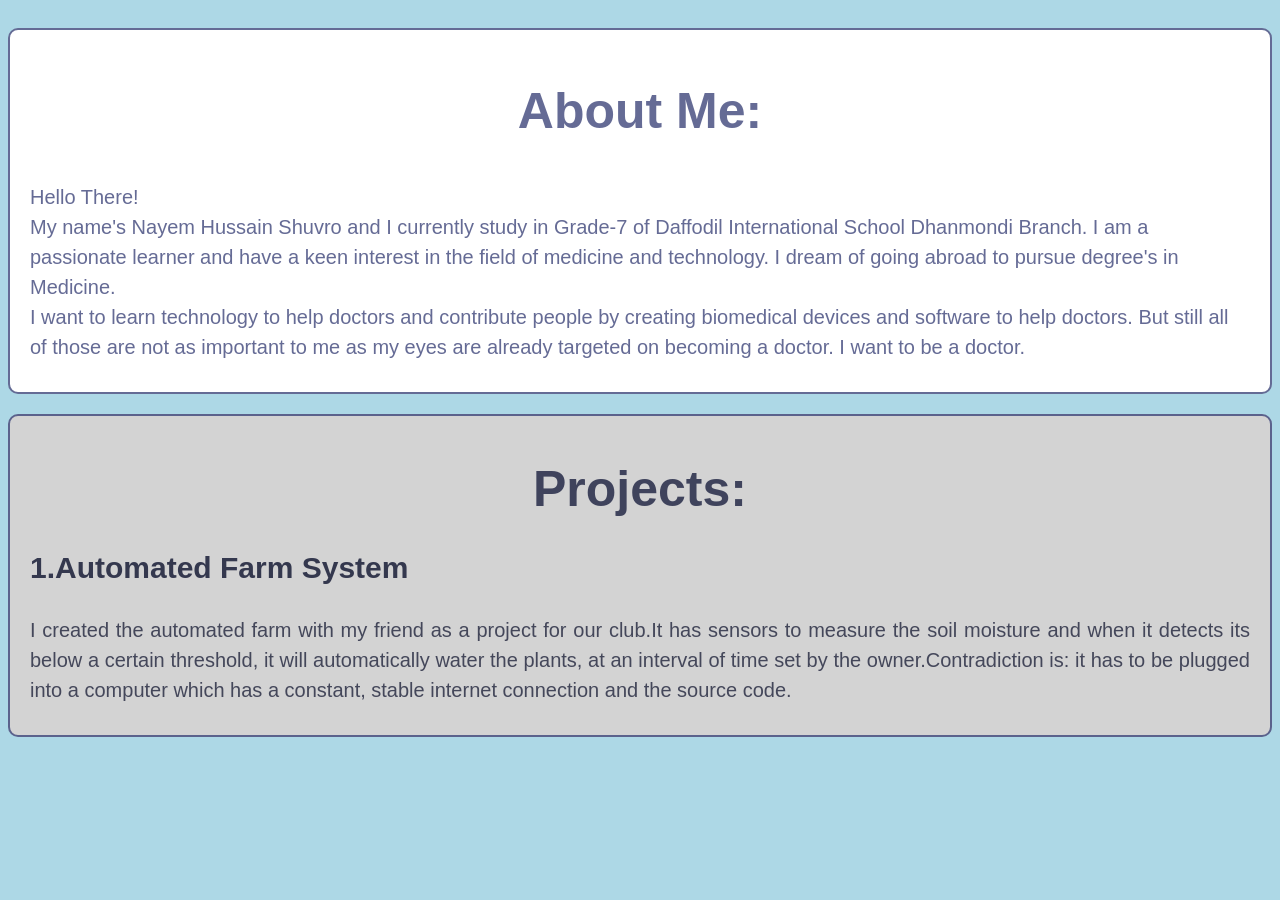
==== Portfolio/index.html @ 73f3c59e "Portfolio V1.1" ====
<!DOCTYPE html>
<html lang="en">
    <head>
        <title>Nayem Hussain Shuvro</title>
        <link rel="stylesheet" href="style.css">
    </head>
    <body>
    <div class="AboutMe">
        <h1>About Me:</h1>
        <p>Hello There!<br>
            My name's Nayem Hussain Shuvro and I currently study in Grade-7 of Daffodil International School Dhanmondi Branch. I am a passionate learner and have a keen interest in the field of medicine and technology. I dream of going abroad to pursue degree's in Medicine.<br>
            I want to learn technology to help doctors and contribute people by creating biomedical devices and software to help doctors. But still all of those are not as important to me as my eyes are already targeted on becoming a doctor. I want to be a doctor.
        </p>
    </div>

    <div class="Projects">
        <h1>Projects:</h1>
        <h3>1.Automated Farm System</h3>
        <p>I created the automated farm with my friend as a project for our club.It has sensors to measure the soil moisture and when it detects its below a certain threshold, it will automatically water the plants, at an interval of time set by the owner.Contradiction is: it has to be plugged into a computer which has a constant, stable internet connection and the source code.</p>
    </div>

       </body>
    
</html>
---- Portfolio/style.css ----
body {
    background-color: #add8e6;
    display: flex;
    flex-direction: column;
    align-items: center;
}

html {
    scroll-behavior: smooth;
}

.AboutMe {
    background-color: white;
    font-family: SegoeUI, Arial, Sans-serif;
    color: rgba(62, 70, 123, 0.8);
    font-size: 20px;
    padding: 10px 20px 10px 20px;
     transition: all 1s ease;
     margin-bottom: 20px;
     margin-top: 20px;
     line-height: 1.5;
     border-radius: 10px;
     border: 2px solid rgba(62, 70, 123, 0.8);
}

.AboutMe h1 {
    text-align: center;
    font-size: 50px;
    color: rgba(62, 70, 123, 0.8);
    font-weight: bolder;
}

.AboutMe:hover {
    background-color: lightgoldenrodyellow;
    color: rgba(36, 40, 67, 0.8);
    transform: translateY(-5px);
     box-shadow: 0 8px 18px rgb(0, 0, 0, 0.2);
     filter: drop-shadow(0 0 5px rgba(0, 0, 0, 0.5));
}

.Projects {
    background-color: lightgray;
    font-family: ArialBlack;
    color: rgba(62, 70, 123, 0.8);
    font-size: 20px;
    padding: 10px 20px 10px 20px;
    font-family: SegoeUI, Arial, Sans-serif;
    transition: all 1s ease;
     margin-bottom: 20px;
    border-radius: 10px;
    border: 2px solid rgba(62, 70, 123, 0.8);
}

.Projects h1 {
    text-align: center;
    font-size: 50px;
    color: rgba(26, 31, 62, 0.8);
    font-weight: bolder;
}

.Projects h3 {
    text-align: left;
    font-size: 30px;
    color: rgba(12, 17, 45, 0.8);
}

.Projects p {
    text-align: justify;
    font-size: 20px;
    color: rgba(33, 36, 60, 0.8);
    line-height: 1.5;
}

.Projects:hover {
    background-color: lightgoldenrodyellow;
    color: rgba(36, 40, 67, 0.8);
     transform: translateY(-5px);
    box-shadow: 0 12px 30px rgba(0,0,0,0.2);
     filter: drop-shadow(0 0 5px rgba(0, 0, 0, 0.5));
}
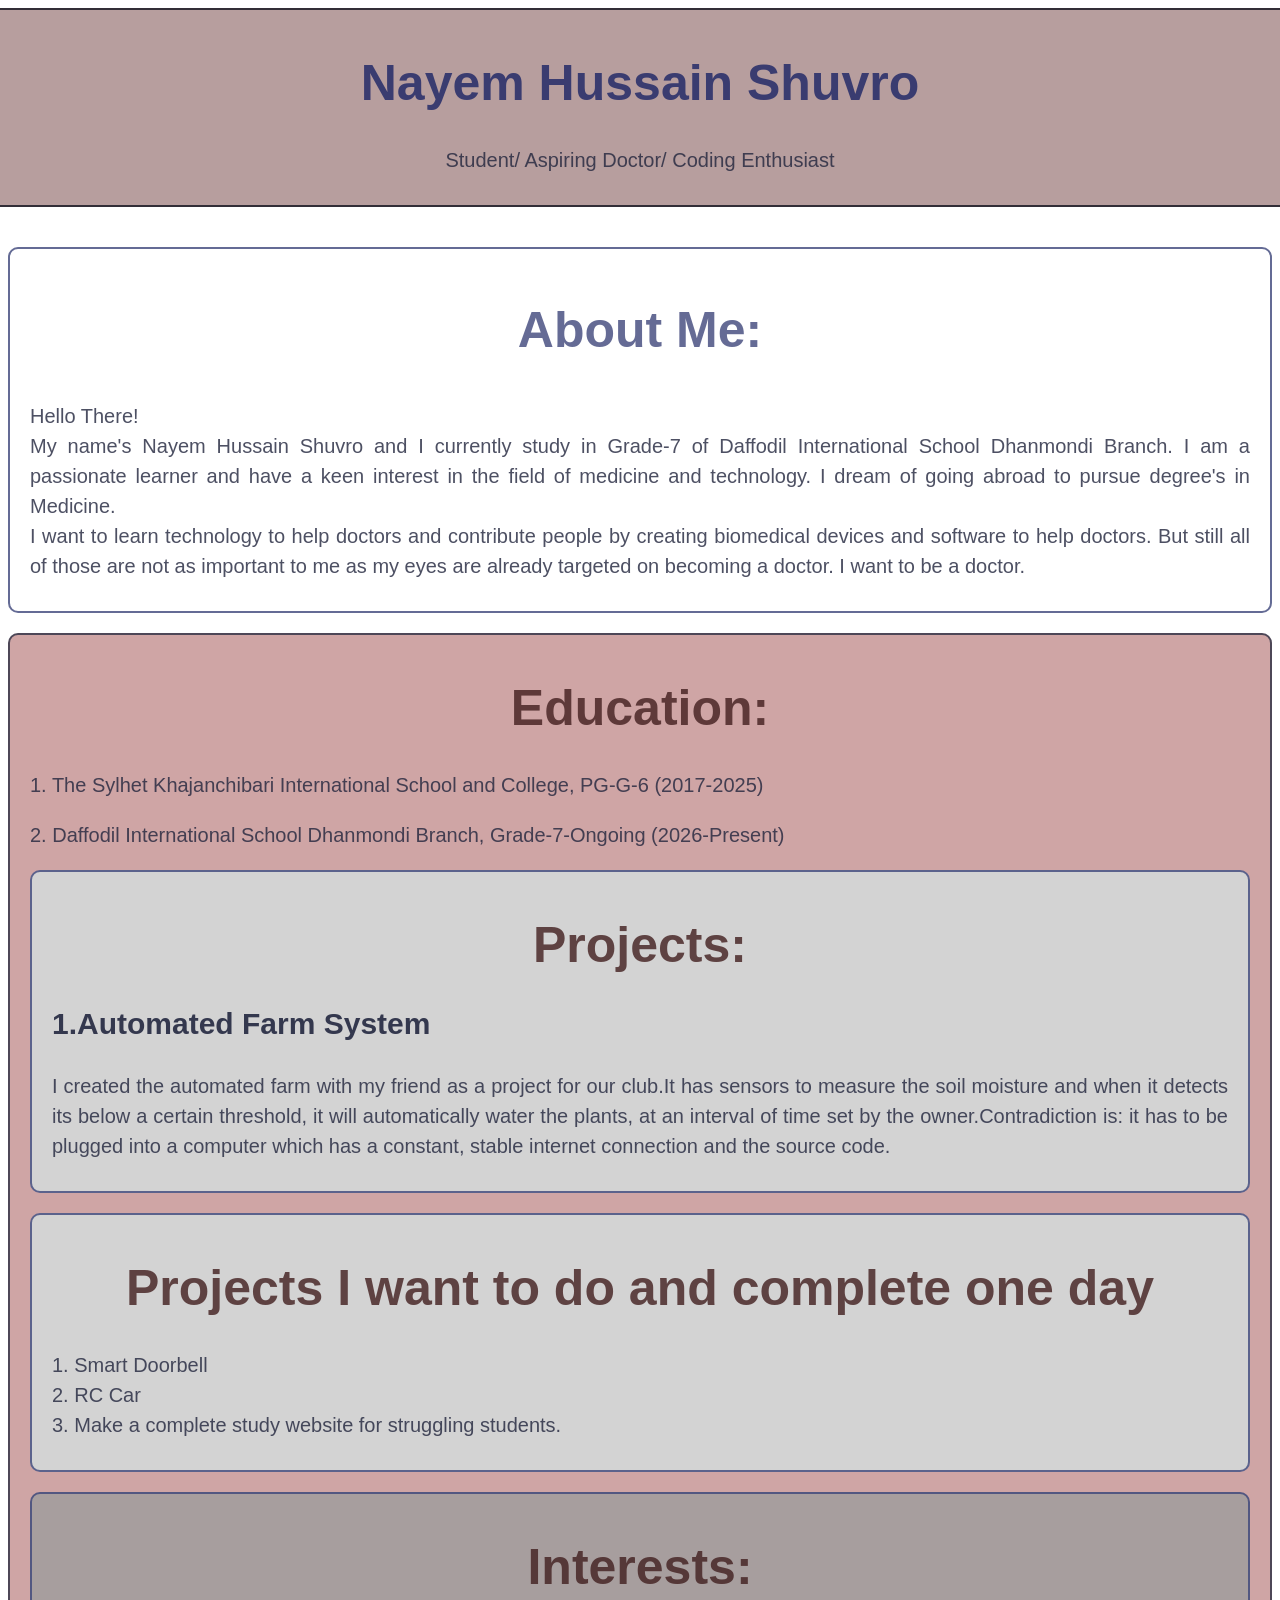
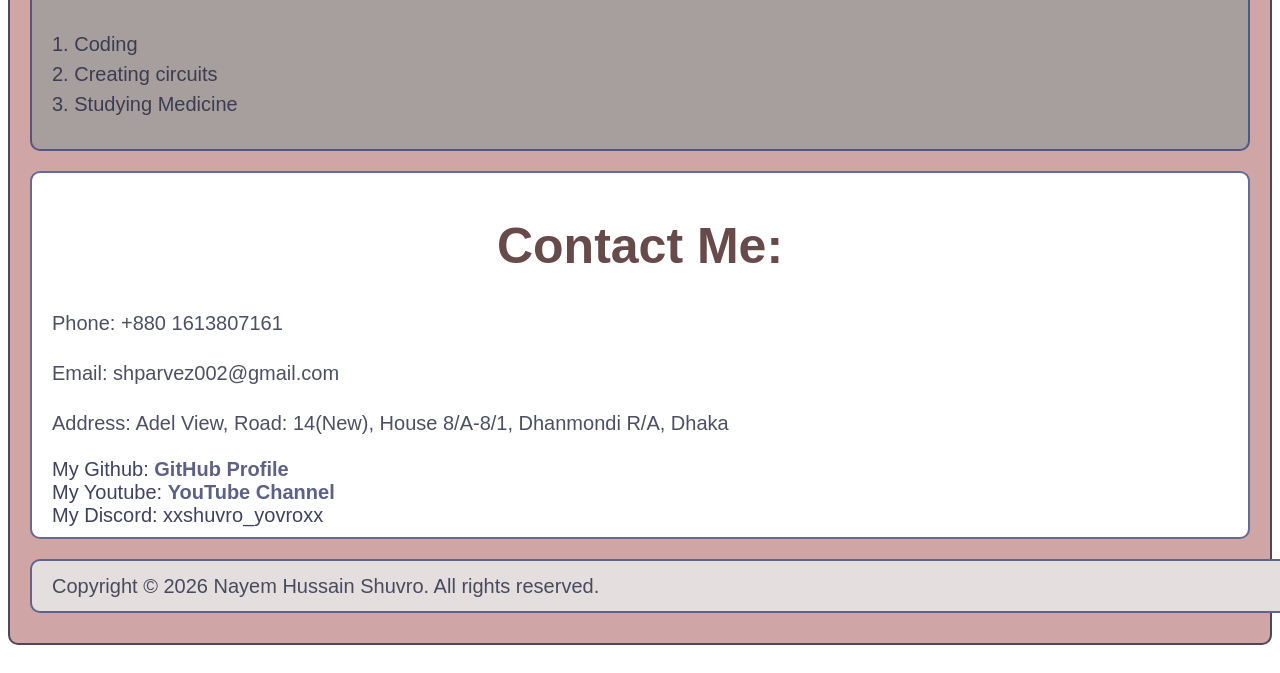
==== commit 7dd80657: "Portfolio V1.2" ====
--- a/Portfolio/index.html
+++ b/Portfolio/index.html
@@ -5,6 +5,12 @@
         <link rel="stylesheet" href="style.css">
     </head>
     <body>
+
+<div class="starting">
+    <h1>Nayem Hussain Shuvro</h1>
+    <p>Student/ Aspiring Doctor/ Coding Enthusiast</p>
+</div>
+
     <div class="AboutMe">
         <h1>About Me:</h1>
         <p>Hello There!<br>
@@ -13,12 +19,41 @@
         </p>
     </div>
 
+<div class="Education">
+    <h1>Education:</h1>
+    <p>1. The Sylhet Khajanchibari International School and College, PG-G-6 (2017-2025) </p>
+    <p>2. Daffodil International School Dhanmondi Branch, Grade-7-Ongoing (2026-Present)</p>
+
     <div class="Projects">
         <h1>Projects:</h1>
         <h3>1.Automated Farm System</h3>
         <p>I created the automated farm with my friend as a project for our club.It has sensors to measure the soil moisture and when it detects its below a certain threshold, it will automatically water the plants, at an interval of time set by the owner.Contradiction is: it has to be plugged into a computer which has a constant, stable internet connection and the source code.</p>
     </div>
 
-       </body>
-    
-</html>+    <div class="Projects2">
+        <h1>Projects I want to do and complete one day</h1>
+        <p>1. Smart Doorbell<br>2. RC Car<br>3. Make a complete study website for struggling students.</p>
+    </div>
+
+    <div class="interests">
+        <h1>Interests:</h1>
+        <p>1. Coding<br>2. Creating circuits<br>3. Studying Medicine</p>
+    </div>
+
+    <div class="ContactMe">
+        <h1>Contact Me:</h1>
+        <p>Phone: +880 1613807161</p>
+        <p>Email: shparvez002@gmail.com</p>
+        <p>Address: Adel View, Road: 14(New), House 8/A-8/1, Dhanmondi R/A, Dhaka</p>
+        My Github: <a href="https://github.com/shparvez002" target="_blank">GitHub Profile</a><br>
+        My Youtube: <a href="https://www.youtube.com/@RandomThingsWithShuvro" target="_blank">YouTube Channel</a><br>
+        My Discord: xxshuvro_yovroxx
+    </div>
+
+    <div class="Footer">
+        <p>Copyright © 2026 Nayem Hussain Shuvro. All rights reserved.</p>
+    </div>
+
+</body>
+</html>
+
--- a/Portfolio/style.css
+++ b/Portfolio/style.css
@@ -1,5 +1,9 @@
 body {
-    background-color: #add8e6;
+    body {
+    background: #f0f0f0;
+     margin: 0;
+     padding: 20px;
+}
     display: flex;
     flex-direction: column;
     align-items: center;
@@ -30,6 +34,12 @@
     font-weight: bolder;
 }
 
+.AboutMe p {
+    text-align: justify;
+    font-size: 20px;
+    color: rgba(33, 36, 60, 0.8);
+}
+
 .AboutMe:hover {
     background-color: lightgoldenrodyellow;
     color: rgba(36, 40, 67, 0.8);
@@ -77,4 +87,214 @@
      transform: translateY(-5px);
     box-shadow: 0 12px 30px rgba(0,0,0,0.2);
      filter: drop-shadow(0 0 5px rgba(0, 0, 0, 0.5));
-}+}
+
+ .Projects2 {
+    background-color: lightgray;
+    font-family: ArialBlack;
+    color: rgba(62, 70, 123, 0.8);
+    font-size: 20px;
+    padding: 10px 20px 10px 20px;
+    font-family: SegoeUI, Arial, Sans-serif;
+    transition: all 1s ease;
+     margin-bottom: 20px;
+    border-radius: 10px;
+    border: 2px solid rgba(62, 70, 123, 0.8);
+}
+
+.Projects2 h1 {
+    text-align: center;
+    font-size: 50px;
+    color: rgba(26, 31, 62, 0.8);
+    font-weight: bolder;
+}
+
+.Projects2 p {
+    text-align: justify;
+    font-size: 20px;
+    color: rgba(33, 36, 60, 0.8);
+    line-height: 1.5;
+}
+
+.Projects2:hover {
+    background-color: lightgoldenrodyellow;
+    color: rgba(36, 40, 67, 0.8);
+     transform: translateY(-5px);
+    box-shadow: 0 12px 30px rgba(0,0,0,0.2);
+     filter: drop-shadow(0 0 5px rgba(0, 0, 0, 0.5));
+}
+
+.ContactMe {
+    background-color: rgb(255, 255, 255);
+    font-family: SegoeUI, Arial, Sans-serif;
+    color: rgba(14, 19, 55, 0.8);
+    font-size: 20px;
+    padding: 10px 20px 10px 20px;
+    transition: all 1s ease;
+     margin-bottom: 20px;
+     border-radius: 10px;
+     border: 2px solid rgba(62, 70, 123, 0.8);
+}
+
+.ContactMe h1 {
+    text-align: center;
+    font-size: 50px;
+    color: rgba(26, 31, 62, 0.8);
+    font-weight: bolder;
+}
+
+.ContactMe p {
+    text-align: justify;
+    font-size: 20px;
+    color: rgba(33, 36, 60, 0.8);
+    line-height: 1.5;
+}
+
+.ContactMe:hover {
+    background-color: lightgoldenrodyellow;
+    color: rgba(36, 40, 67, 0.8);
+     transform: translateY(-5px);
+     box-shadow: 0 12px 30px rgba(0,0,0,0.2);
+     filter: drop-shadow(0 0 5px rgba(0, 0, 0, 0.5));
+}
+
+a {
+    color: rgba(53, 59, 103, 0.8);
+    text-decoration: none;
+    font-weight: bold;
+}
+
+a:hover {
+    color: rgba(26, 31, 62, 0.8);
+    text-decoration: underline;
+}
+
+.Footer {
+    background-color: rgb(228, 222, 222);
+    font-family: SegoeUI, Arial, Sans-serif;
+    color: rgba(14, 19, 55, 0.8);
+    font-size: 16px;
+    padding: 10px 20px 10px 20px;
+    transition: all 1s ease;
+     margin-bottom: 20px;
+     border-radius: 10px;
+     border: 2px solid rgba(62, 70, 123, 0.8);
+     text-align: center;
+     width: 100%;
+}
+
+.Footer:hover {
+    background-color: lightgoldenrodyellow;
+    color: rgba(36, 40, 67, 0.8);
+     transform: translateY(-5px);
+     box-shadow: 0 12px 30px rgba(0,0,0,0.2);
+     filter: drop-shadow(0 0 5px rgba(0, 0, 0, 0.5));
+}
+
+.Footer p {
+    margin: 0;
+}
+
+.interests {
+    background-color: rgb(167, 158, 158);
+    font-family: ArialBlack;
+    color: rgba(131, 39, 39, 0.8);
+    font-size: 20px;
+    padding: 10px 20px 10px 20px;
+    font-family: SegoeUI, Arial, Sans-serif;
+    transition: all 1s ease;
+     margin-bottom: 20px;
+    border-radius: 10px;
+    border: 2px solid rgba(62, 70, 123, 0.8);
+}
+
+.interests h1 {
+    text-align: center;
+    font-size: 50px;
+    color: rgba(65, 30, 30, 0.8);
+    font-weight: bolder;
+}
+
+.interests p {
+    text-align: justify;
+    font-size: 20px;
+    color: rgba(33, 36, 60, 0.8);
+    line-height: 1.5;
+}
+
+.interests:hover {
+    background-color: lightgoldenrodyellow;
+    color: rgba(40, 42, 54, 0.8);
+     transform: translateY(-5px);
+    box-shadow: 0 12px 30px rgba(0,0,0,0.2);
+     filter: drop-shadow(0 0 5px rgba(0, 0, 0, 0.5));
+}
+
+.starting {
+    background-color: rgb(183, 158, 158);
+    font-family: SegoeUI, Arial, Sans-serif;
+    color: rgba(26, 35, 100, 0.8);
+    font-size: 20px;
+    padding: 10px 20px 10px 20px;
+    transition: all 1s ease;
+     margin-bottom: 20px;
+     border-radius: 10px;
+     border: 2px solid rgba(18, 19, 30, 0.8);
+     text-align: center;
+     width: 100%;
+}
+
+.starting h1 {
+    font-size: 50px;
+    color: rgba(26, 35, 100, 0.8);
+    font-weight: bolder;
+}
+
+.starting p {
+    font-size: 20px;
+    color: rgba(33, 36, 60, 0.8);
+    line-height: 1.5;
+}
+
+.starting:hover {
+    background-color: lightgoldenrodyellow;
+    color: rgba(40, 42, 54, 0.8);
+     transform: translateY(-5px);
+    box-shadow: 0 12px 30px rgba(0,0,0,0.2);
+     filter: drop-shadow(0 0 5px rgba(0, 0, 0, 0.5));
+}
+
+.Education {
+    background-color: rgb(207, 165, 165);
+    font-family: ArialBlack;
+    color: rgba(51, 61, 12, 0.8);
+    font-size: 20px;
+    padding: 10px 20px 10px 20px;
+    font-family: SegoeUI, Arial, Sans-serif;
+    transition: all 1s ease;
+     margin-bottom: 20px;
+    border-radius: 10px;
+    border: 2px solid rgba(45, 48, 68, 0.8);
+}
+
+.Education h1 {
+    text-align: center;
+    font-size: 50px;
+    color: rgba(65, 30, 30, 0.8);
+    font-weight: bolder;
+}
+
+.Education p {
+    text-align: justify;
+    font-size: 20px;
+    color: rgba(33, 36, 60, 0.8);
+    line-height: 1.5;
+}
+
+.Education:hover {
+    background-color: lightgoldenrodyellow;
+    color: rgba(40, 42, 54, 0.8);
+     transform: translateY(-5px);
+    box-shadow: 0 12px 30px rgba(0,0,0,0.2);
+     filter: drop-shadow(0 0 5px rgba(0, 0, 0, 0.5));
+}
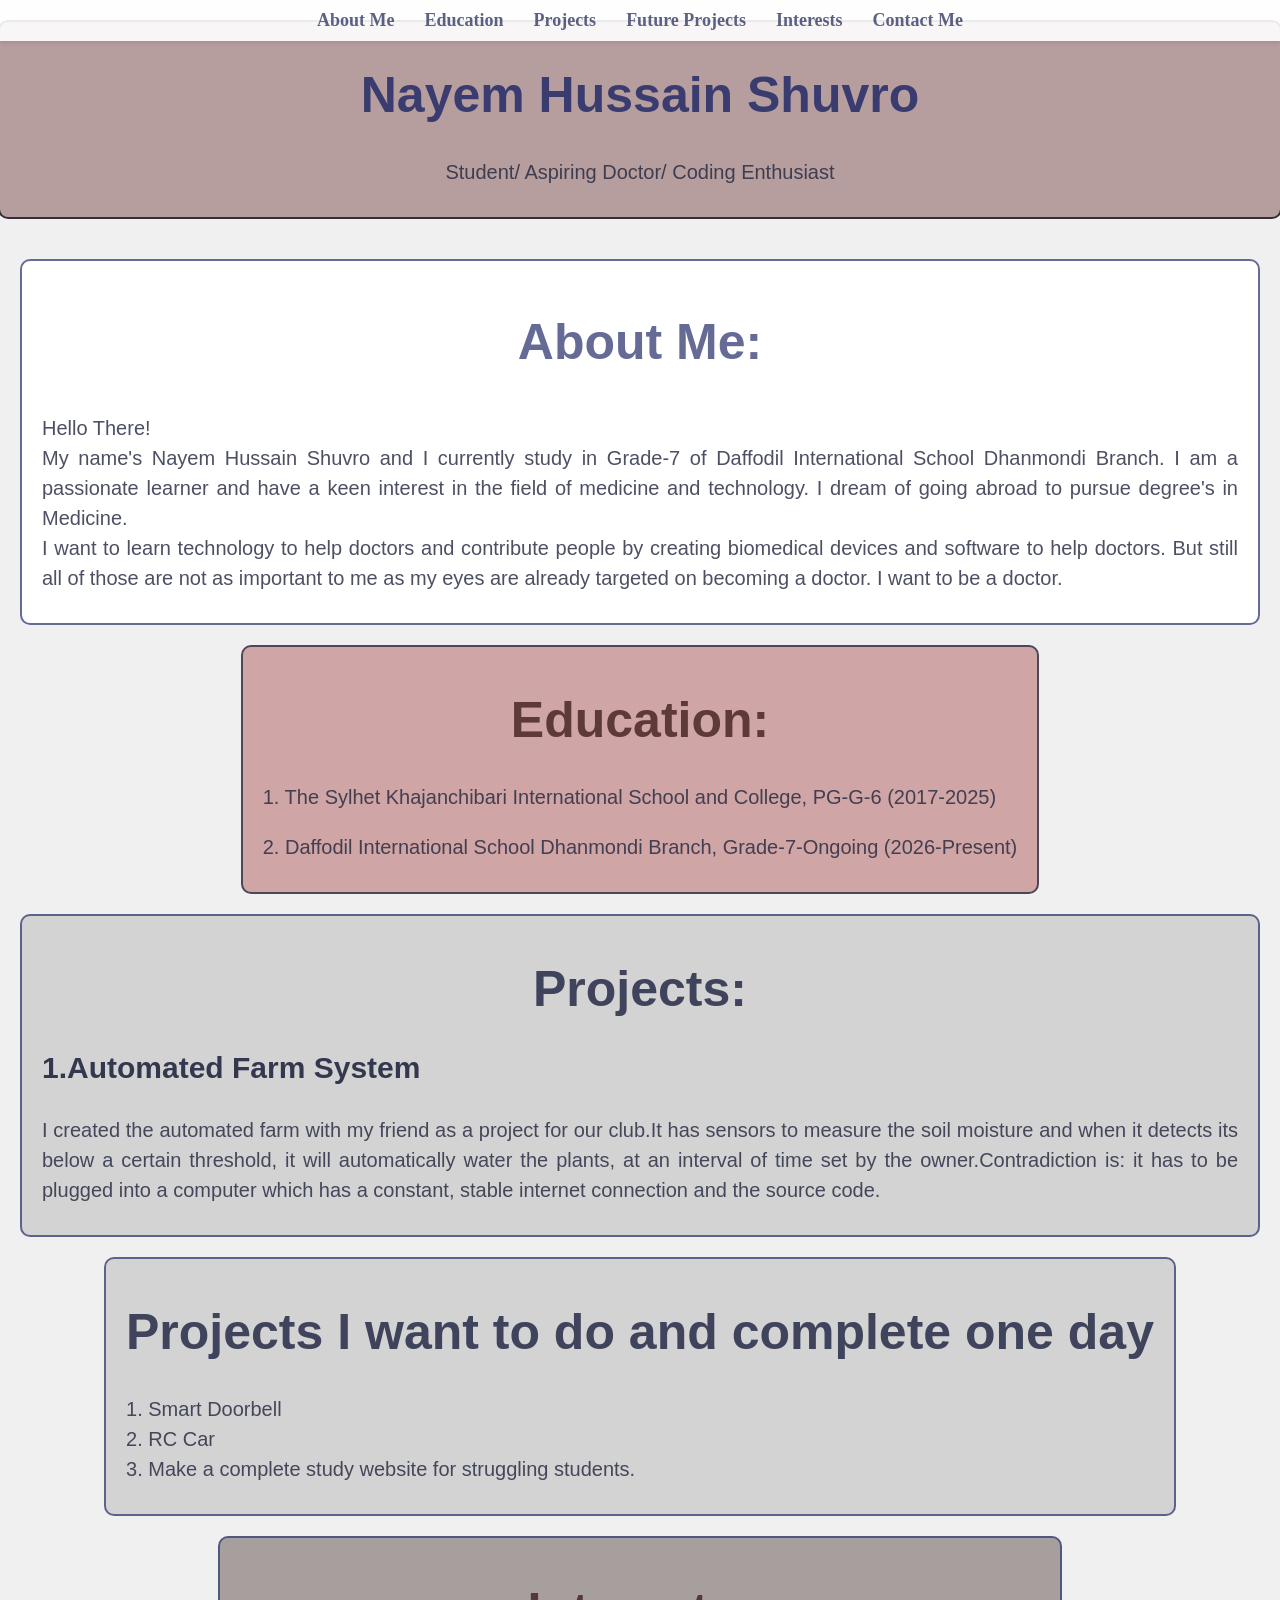
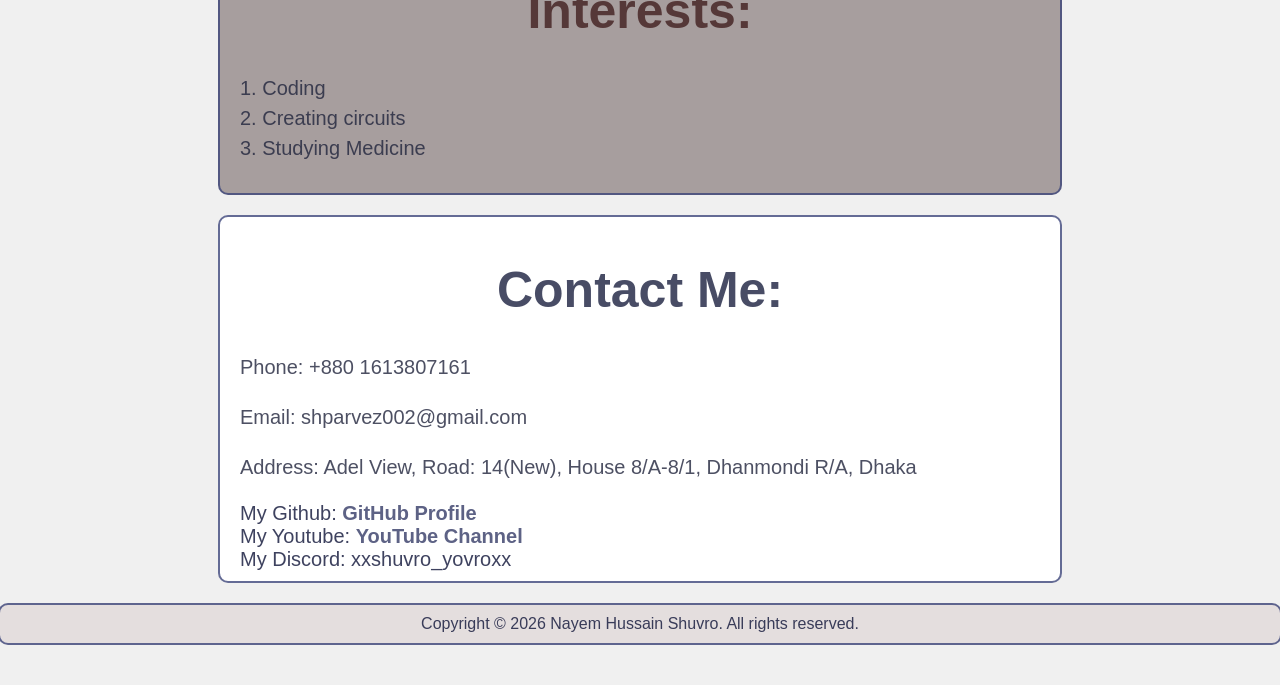
==== commit 99cf5961: "PORTFOLIO V1.3" ====
--- a/Portfolio/index.html
+++ b/Portfolio/index.html
@@ -6,12 +6,23 @@
     </head>
     <body>
 
+<nav>
+    <ul>
+        <li><a href="#AboutMe">About Me</a></li>
+        <li><a href="#Education">Education</a></li>
+        <li><a href="#Projects">Projects</a></li>
+        <li><a href="#Projects2">Future Projects</a></li>
+        <li><a href="#interests">Interests</a></li>
+        <li><a href="#ContactMe">Contact Me</a></li>
+    </ul>
+</nav>
+
 <div class="starting">
     <h1>Nayem Hussain Shuvro</h1>
     <p>Student/ Aspiring Doctor/ Coding Enthusiast</p>
 </div>
 
-    <div class="AboutMe">
+    <div class="AboutMe" id="AboutMe">
         <h1>About Me:</h1>
         <p>Hello There!<br>
             My name's Nayem Hussain Shuvro and I currently study in Grade-7 of Daffodil International School Dhanmondi Branch. I am a passionate learner and have a keen interest in the field of medicine and technology. I dream of going abroad to pursue degree's in Medicine.<br>
@@ -19,28 +30,29 @@
         </p>
     </div>
 
-<div class="Education">
+    <div class="Education" id="Education">
     <h1>Education:</h1>
     <p>1. The Sylhet Khajanchibari International School and College, PG-G-6 (2017-2025) </p>
     <p>2. Daffodil International School Dhanmondi Branch, Grade-7-Ongoing (2026-Present)</p>
+    </div>
 
-    <div class="Projects">
+    <div class="Projects" id="Projects">
         <h1>Projects:</h1>
         <h3>1.Automated Farm System</h3>
         <p>I created the automated farm with my friend as a project for our club.It has sensors to measure the soil moisture and when it detects its below a certain threshold, it will automatically water the plants, at an interval of time set by the owner.Contradiction is: it has to be plugged into a computer which has a constant, stable internet connection and the source code.</p>
     </div>
 
-    <div class="Projects2">
+    <div class="Projects2" id="Projects2">
         <h1>Projects I want to do and complete one day</h1>
         <p>1. Smart Doorbell<br>2. RC Car<br>3. Make a complete study website for struggling students.</p>
     </div>
 
-    <div class="interests">
+    <div class="interests" id="interests">
         <h1>Interests:</h1>
         <p>1. Coding<br>2. Creating circuits<br>3. Studying Medicine</p>
     </div>
 
-    <div class="ContactMe">
+    <div class="ContactMe" id="ContactMe">
         <h1>Contact Me:</h1>
         <p>Phone: +880 1613807161</p>
         <p>Email: shparvez002@gmail.com</p>
--- a/Portfolio/style.css
+++ b/Portfolio/style.css
@@ -1,9 +1,7 @@
 body {
-    body {
     background: #f0f0f0;
      margin: 0;
      padding: 20px;
-}
     display: flex;
     flex-direction: column;
     align-items: center;
@@ -134,6 +132,8 @@
      margin-bottom: 20px;
      border-radius: 10px;
      border: 2px solid rgba(62, 70, 123, 0.8);
+     width: 100%;
+     max-width: 800px;
 }
 
 .ContactMe h1 {
@@ -206,6 +206,8 @@
      margin-bottom: 20px;
     border-radius: 10px;
     border: 2px solid rgba(62, 70, 123, 0.8);
+    width: 100%;
+     max-width: 800px;
 }
 
 .interests h1 {
@@ -298,3 +300,37 @@
     box-shadow: 0 12px 30px rgba(0,0,0,0.2);
      filter: drop-shadow(0 0 5px rgba(0, 0, 0, 0.5));
 }
+
+nav {
+    position: fixed;
+    top: 0;
+    left: 0;
+    width: 100%;
+    background-color: rgba(255, 255, 255, 0.9);
+    box-shadow: 0 2px 4px rgba(0, 0, 0, 0.1);
+    z-index: 1000;
+}
+
+nav ul {
+    list-style: none;
+    display: flex;
+    justify-content: center;
+    margin: 0;
+    padding: 10px 0;
+}
+
+nav ul li {
+    margin: 0 15px;
+}   
+
+nav ul li a {
+    color: rgba(53, 59, 103, 0.8);
+    text-decoration: none;
+    font-weight: bold;
+    font-size: 18px;
+}
+
+nav ul li a:hover {
+    color: rgba(26, 31, 62, 0.8);
+    text-decoration: underline;
+}
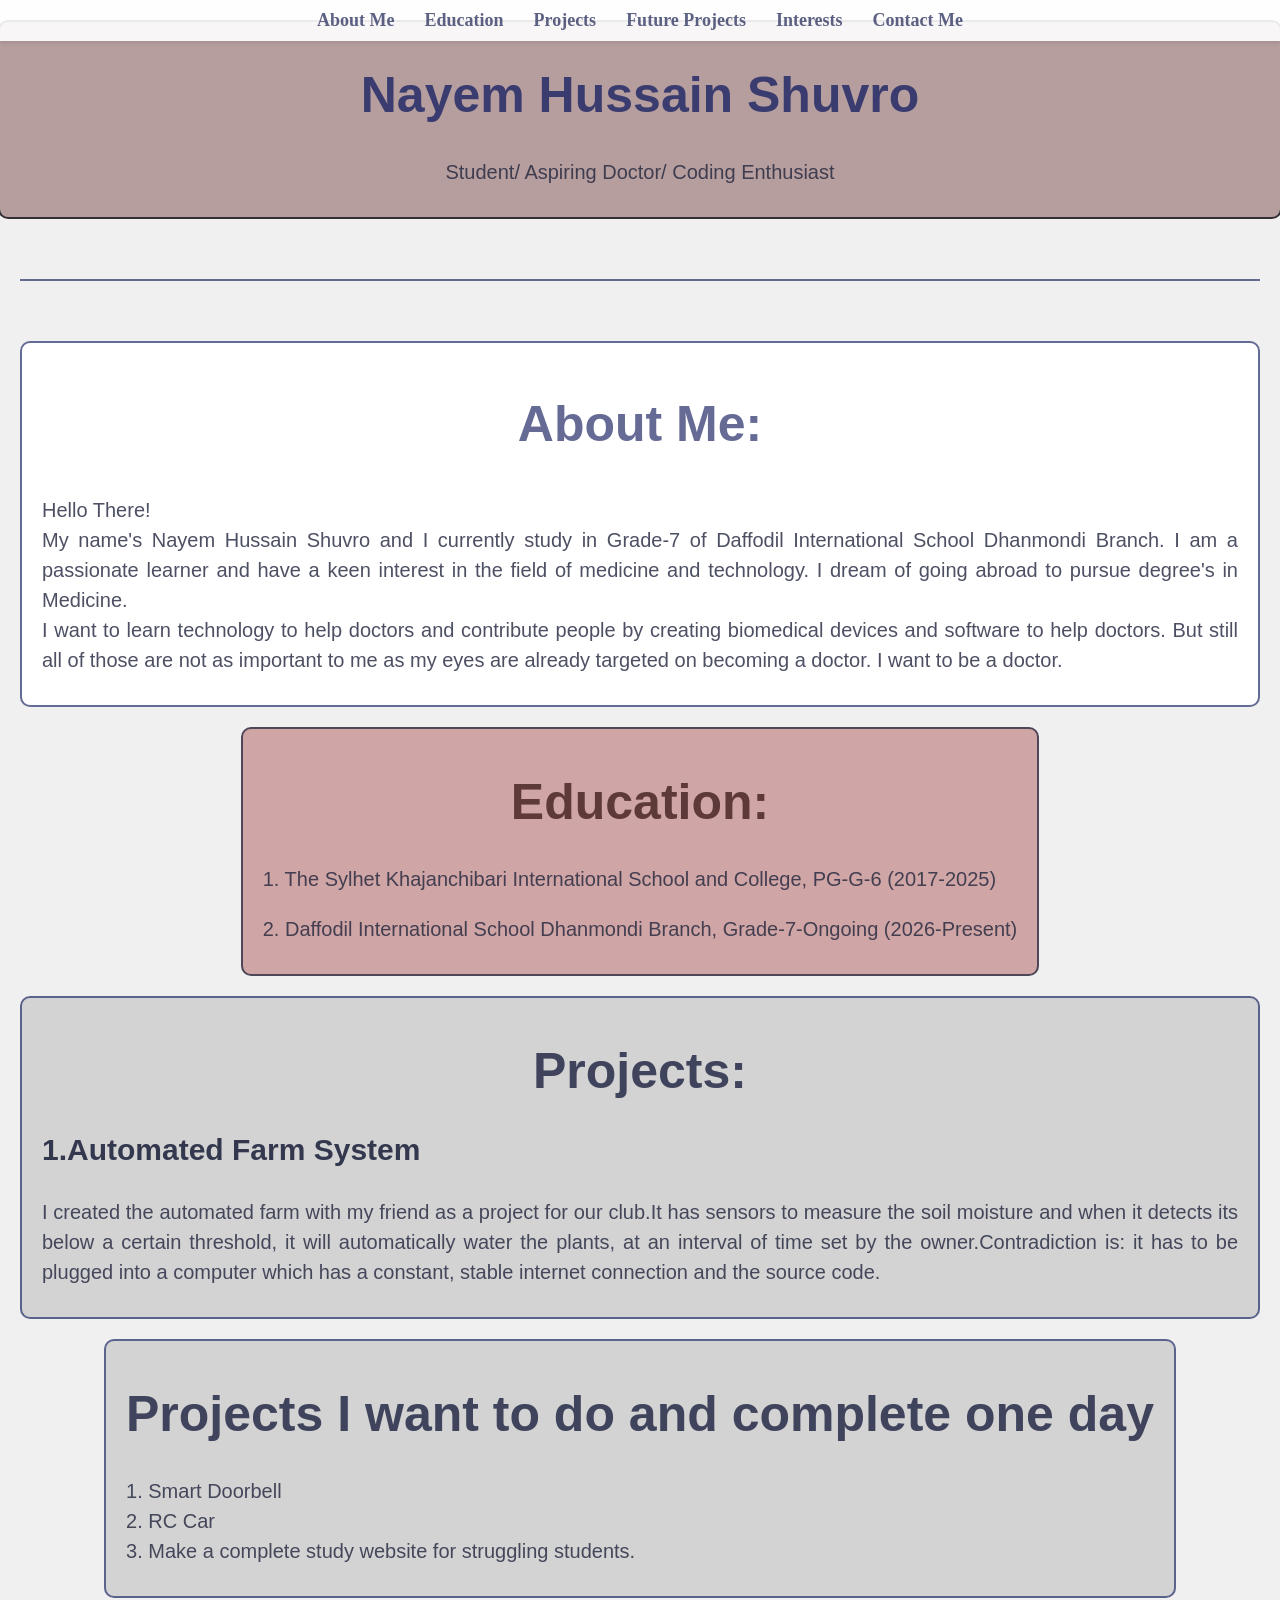
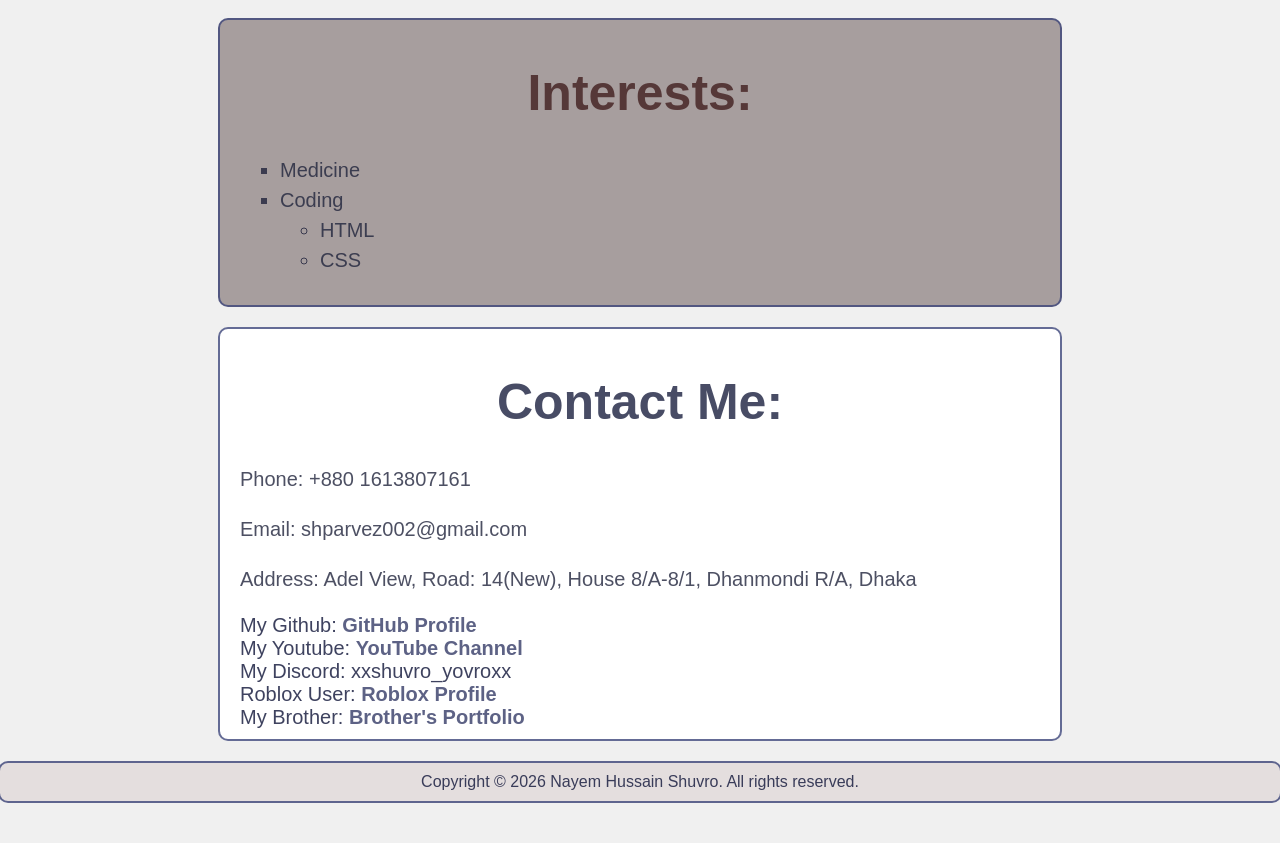
==== commit df797e71: "Port V1.5" ====
--- a/Portfolio/index.html
+++ b/Portfolio/index.html
@@ -21,6 +21,8 @@
     <h1>Nayem Hussain Shuvro</h1>
     <p>Student/ Aspiring Doctor/ Coding Enthusiast</p>
 </div>
+
+<hr>
 
     <div class="AboutMe" id="AboutMe">
         <h1>About Me:</h1>
@@ -49,7 +51,15 @@
 
     <div class="interests" id="interests">
         <h1>Interests:</h1>
-        <p>1. Coding<br>2. Creating circuits<br>3. Studying Medicine</p>
+           <ul type="square">
+               <li>Medicine</li>
+               <li>Coding
+                <ul type="circle">
+                    <li>HTML</li>
+                    <li>CSS</li>
+                </ul>
+               </li>
+               </ul>
     </div>
 
     <div class="ContactMe" id="ContactMe">
@@ -59,7 +69,9 @@
         <p>Address: Adel View, Road: 14(New), House 8/A-8/1, Dhanmondi R/A, Dhaka</p>
         My Github: <a href="https://github.com/shparvez002" target="_blank">GitHub Profile</a><br>
         My Youtube: <a href="https://www.youtube.com/@RandomThingsWithShuvro" target="_blank">YouTube Channel</a><br>
-        My Discord: xxshuvro_yovroxx
+        My Discord: xxshuvro_yovroxx<br>
+        Roblox User: <a href="https://www.roblox.com/users/5261407669/profile" target="_blank">Roblox Profile</a><br>
+        My Brother: <a href="https://shahadatparvez.com" target="_blank">Brother's Portfolio</a>
     </div>
 
     <div class="Footer">
@@ -68,4 +80,3 @@
 
 </body>
 </html>
-
--- a/Portfolio/style.css
+++ b/Portfolio/style.css
@@ -217,7 +217,7 @@
     font-weight: bolder;
 }
 
-.interests p {
+.interests ul    {
     text-align: justify;
     font-size: 20px;
     color: rgba(33, 36, 60, 0.8);
@@ -334,3 +334,10 @@
     color: rgba(26, 31, 62, 0.8);
     text-decoration: underline;
 }
+
+hr {
+    width: 100%;
+    border: 0;
+    border-top: 2px solid rgba(62, 70, 123, 0.8);
+    margin: 40px auto;
+}
